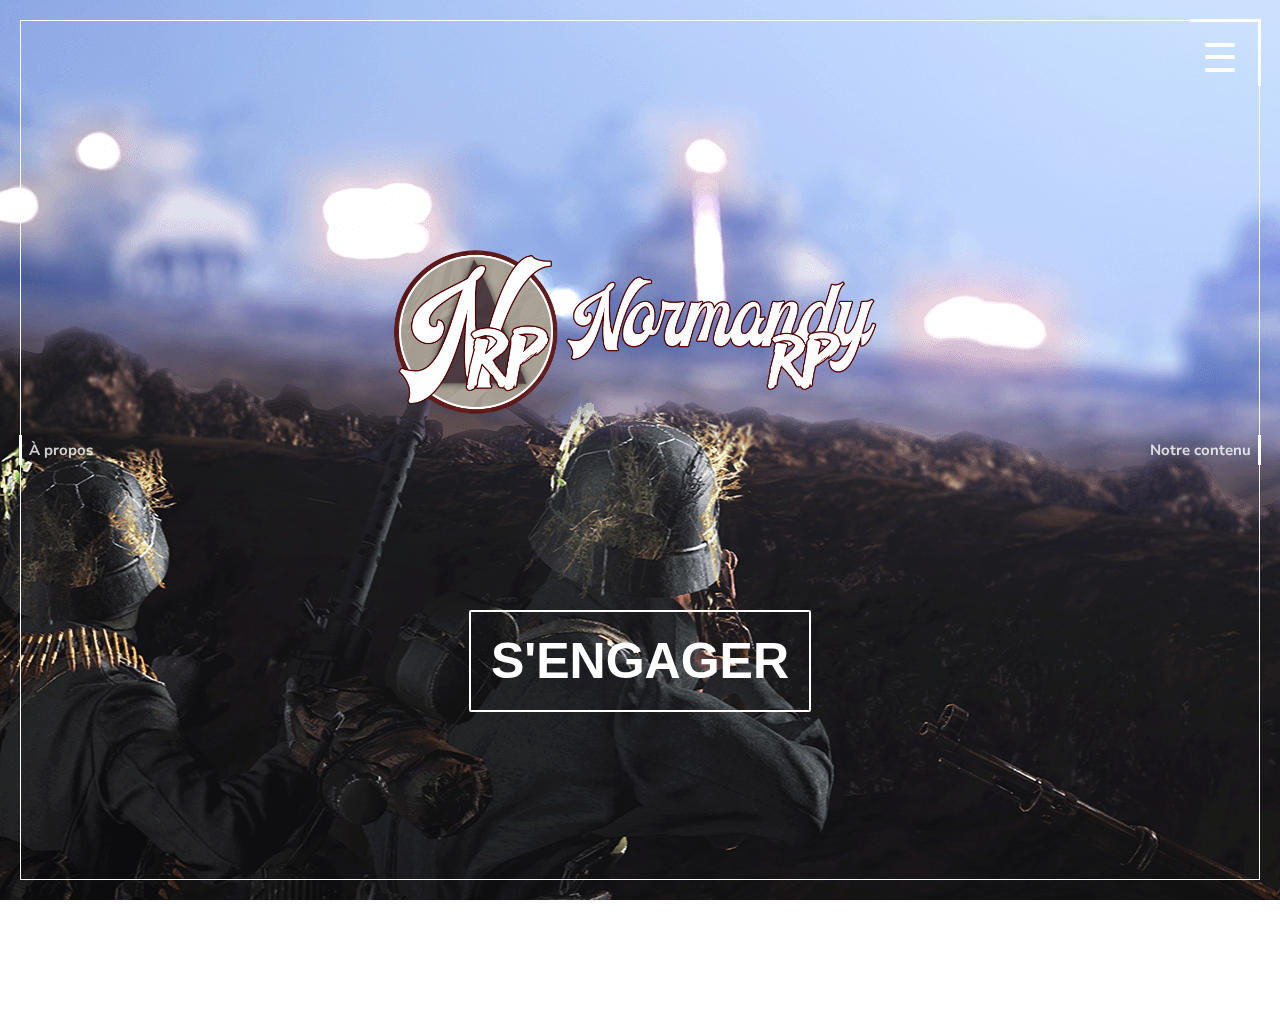
==== index.html @ 70e8b2e3 "Add files via upload" ====
<!DOCTYPE html>
<html lang="fr">

<head>

    <meta charset="UTF-8">
    <meta name="viewport" content="width=device-width, initial-scale=1.0">
    <meta name="viewport" content="width=device-width, user-scalable=no">
    <link rel="stylesheet" href="style.css">
    <link rel="shortcut icon" href="pictures/logo.png" type="image/x-icon">
    <meta http-equiv="X-UA-Compatible" content="ie=edge">
    <link href="https://fonts.googleapis.com/css?family=Nunito+Sans:400,600,700,800&amp;display=swap" rel="stylesheet">
    <title>Normandy RP</title>
</head>



<body id=body>
    <div class="section">

        <div id=bordure>
            <!-- Cadre dans lequel les pages apparaissent -->





            <!------------------------------ Menu ---------------------------->
            <div id=onglets>
                <div class=titremenu>
                    <a onclick="onClickMenu()" id=close class="close"></a>
                    <div class=closeframe></div>
                    <ul id="liens">

                        <li class=un><a  onclick="onglet2()">COMMUNAUTÉ</a></li>
                        <li class=deux><a>COLLECTION</a></li>
                        <li class=quatre><a>FORUM</a></li>


                    </ul>
                    <a class=logo1><img src="pictures/discord.svg" width=70px></a>
                    <a class=logo2><img src="pictures/steam.svg" width=70px></a>
                    <a class=logo3><img src="pictures/youtube.svg" width=70px></a>


                </div>





            </div>
            <div id=onglet>
                <a onclick="onglet1()" class="close"></a>
                <h1>À propos</h1>
                <p>Normandy RP est une communauté réunissant des joueurs dans le domaine du Rôle Play. Nous sommes
                    surtout gérants du serveur La Bataille de Normandie sur Garry's Mod. Vous pouvez ainsi retrouver sur
                    le serveur La Bataille de Normandie V5.</p>
            </div>




            <!------------------------------ Onglet Se Connecter ---------------------------->



            <div id=onglettrois><a onclick="onglet3()" class="close"></a>
                <h1>Contenu exclusif</h1>
                <p>Nous avons la chance d'avoir avec nous une équipe de développeurs compétents, connaissant de nombreux
                    langages de programmation tels que le LUA, HTML, CSS, JS ... Ainsi nous proposons à nos joueurs des
                    scripts inédits, rendant l'immersion plus intense. Mais ce n'est pas tout, dans cette équipe, deux
                    membres maîtrisent le logiciel Hammer Editor ce qui nous permet aujourd'hui de mettre à la
                    disposition de nos joueurs, deux nouvelles maps jamais vus auparavant. </p>
            </div>
        </div>





        <!------------------------------ Bouton Menu, A propos et se connecter ---------------------------->
        <div id="menu" onclick="onClickMenu()">
            ☰</div>            

                <div id=blur>

        <a onclick="onglet1()" onmouseover=line1() onmouseout=line1() id=infoUn>À propos</a>
        <div id=borderline></div>
        <a onclick="onglet3()" onmouseover=line2() onmouseout=line2() id=infoDeux>Notre contenu</a>
        <div id=borderlinedeux></div>

    </div>
        <!------------------------------ Logo et bouton au centre de l'ecran quand on arrive sur le site ---------------------------->
        <div id=titre class="titre">
            <img class=logo2 src="pictures/logo2.png" width=40% />



            <div class=start>

                <button href='#'>
                    <div>S'ENGAGER</div>
                </button>
            </div>
        </div>

        <!------------------------------ arriere plan anime ---------------------------->
        <div class="container" id=container>
            <ul id="scene">
                <li class="layer" data-depth=".01"><img src="pictures/bg2.png"></li>
                <li class="layer" data-depth=".04"><img src="pictures/bg.png"></li>
            </ul>
        </div>
    </div>




    <!------------------------------ arriere plan anime ---------------------------->
    <script src="global.js"></script>




    <!-- Script arriere plan (vient de github et est libre d'utilisation) -->
    <script src="parallax.js"></script>
    <script>
        var scene = document.getElementById('scene');
        var parallax = new Parallax(scene);
    </script>




    <!-- script pour le bouton -->
    <script language="javascript" type="text/javascript">
        function
        buttonCommand() {
            alert("Les développeurs Olivier, Louka,  et Paul n'ont pas fini de développer cette partie du site internet.")
        }
    </script>





</body>
---- style.css ----
html,
body {
    font-family: Nunito Sans;
    color: #dbdbdb;
    margin: 0;
    padding: 0;
    width: 100%;
    max-height: 300%;
    overflow: hidden;

    text-align: center;



}

::-webkit-scrollbar {
    display: none;
}

body {

    position: relative;
}


@font-face {
    font-family: "Courrier";
    src: url("font/cour.ttf");
}

.containerMenu {

    display: inline-flex;
    flex-direction: row;
    justify-content: space-around;
    width: 100%;
    height: 10%;
}

.logoReseauxSociaux {
    height: 100%;

    border-radius: 100000px;
    -webkit-transform: scale(1);
    transform: scale(1);
    -webkit-transition: .3s ease-in-out;
    transition: .3s ease-in-out;

}

.logoReseauxSociaux:hover {
    -webkit-transform: scale(1.15);
    transform: scale(1.15);
    cursor: pointer;

}



.containerMenu {
    -webkit-transition: .3s all;
    transition: .3s all;
}

.containerMenu:hover {
    -webkit-transform: scale(1.02);
    transform: scale(1.02);

}













#onglets {
    clip-path: circle(0% at 100% 0%);

    z-index: 11100;

    position: absolute;
    background: #fff;

    right: 0;
    width: 400px;
    height: 400px;
    display: flex;
    flex-direction: column;
    align-items: right;
    justify-content: right;
    transition: 0.5s all;
    color: #000;

}


#onglets.change {
    clip-path: circle(100% at 100% 0%);

    position: absolute;



}

.logomenu {
    height: 20%;
}

















/*_____Menu Normal_____*/


















/*_____Menu_____*/



#menu {
    font-size: 40px;
    top: 19px;
    right: 19px;
    position: absolute;
    transition: 0.8s all;
    z-index: 200;
    color: #fff;
    border-right: 3px solid #fff;
    border-top: 3px solid #fff;
    padding-left: 12px;
    padding-bottom: 0;
    padding-right: 20px;
    padding-top: 10px;

}




.bgmenu {
    width: 100%;
    bottom: 0;
    left: 0;
    position: absolute;


}


#container{
    transition: 1s all;
}

#container.change{
    filter:blur(2px);
}




#liens {
    
    margin-top: 20px;
    margin-right: 20px;

    text-align: right;
    text-decoration: none;
    list-style-type: none;
    position: absolute;
    right: 0;
    font-size:30px;
    font-weight: 700;
    z-index: 0;
}


#liens li {
    padding:5px;
    margin-bottom: 40px;
    transition: 0.5s all;
}


li.un{
    margin-right: 40px;
}


 li.un:hover {
     color:#580000;
    margin-right: 45px;
    cursor: pointer;
    

}
 li.deux:hover {
     color:#580000;
    margin-right: 5px;
    cursor: pointer;
    

}
 li.quatre:hover {
     color:#580000;
    margin-right: 5px;
    cursor: pointer;
    

}


.logo1{
    position: absolute;
    left: 20px;
    top: 14px;
    transition: 0.5s all;
}

a.logo2{
    position: absolute;
    left: 120px;
    bottom: 114px;
        transition: 0.5s all;

}

.logo3{
    position: absolute;
    right: 20px;
    bottom: 14px;
        transition: 0.5s all;

}


.logo1:hover,a.logo2:hover,.logo3:hover{
    transform: scale(0.8);
    cursor: pointer;
    
}















#infoUn {
    color: white;
    opacity: 0.8;
    position: absolute;
    z-index: 100;
    left: 29px;
    top: 50%;
    transform: translate(0, -50%);
    font-size: 15px;
    font-family: Nunito Sans;
    font-weight: bold;
    transition: 0.8s all;

}


#infoUn.change,#infoDeux.change {
    filter: blur(2px);
}




#infoUn:hover {
    opacity: 1;
    cursor: pointer;
    color: white;

}

#borderline {
    position: absolute;
    z-index: 100;
    left: 19px;
    top: 50%;
    transform: translate(0, -50%);
    height: 30px;
    width: 3px;
    background-color: white;
    transition: 0.8s all;

}

#borderline.change {


    height: 100px;

}





#infoDeux {
    opacity: 0.8;
    position: absolute;
    z-index: 100;
    right: 29px;
    top: 50%;
    color: white;
    transform: translate(0, -50%);
    font-size: 15px;
    font-family: Nunito Sans;
    font-weight: bold;
    transition: 0.8s all;

}

#infoDeux:hover {
    opacity: 1;
    cursor: pointer;


}

#borderlinedeux {
    position: absolute;
    z-index: 100;
    right: 19px;
    top: 50%;
    transform: translate(0, -50%);
    height: 30px;
    width: 3px;
    background-color: white;
    transition: 0.8s all;

}

#borderlinedeux.change {


    height: 100px;

}










#titre.change{
    filter:blur(2px);
}



.closeframe{
    top: 0;
    right: 0;
    position: absolute;
    width: 75%;
    height: 75%;
    z-index: 0;
    background: rgba(0,0,0,0.04);
    border-bottom-left-radius: 1000px;
}








.logomenu {
    position: relative;
    margin-top: 1%;
}

#bordure {
    position: absolute;
    background: transparent;
    overflow: hidden;
    top: 20px;
    left: 20px;
    bottom: 20px;
    right: 20px;
    border: 1px solid white;
    z-index: 1;
    transition: 0.8s all;
}



#bordure.change {
    
    z-index: 1000;
}





#menu:hover {

    cursor: pointer;
    padding-bottom: 50px;
    padding-left: 58px;
}







.close {
    position: absolute;
    right: 27px;
    top: 22px;
    width: 32px;
    height: 32px;
    opacity: 0.8;
    transition: 0.5s all;
    z-index: 11111;

}

.close:hover {
    opacity: 0.8;
    cursor: pointer;
}

.close:before,
.close:after {
    position: absolute;
    left: 15px;
    content: ' ';
    height: 33px;
    width: 3px;
    background-color: black;
    border: 2px solid black;
    border-radius: 20px;

}

.close:before {
    transform: rotate(45deg);
}

.close:after {
    transform: rotate(-45deg);
}


.close2 {
    position: absolute;
    right: 32px;
    top: 32px;
    width: 32px;
    height: 32px;
    opacity: 0.5;
    transition: 0.5s all;
    z-index: 1000;

}

.close2:hover {
    opacity: 0.8;
    cursor: pointer;
}

.close2:before,
.close2:after {
    position: absolute;
    left: 15px;
    content: ' ';
    height: 33px;
    width: 3px;
    background-color: black;
    border: 2px solid black;
    border-radius: 20px;

}

.close2:before {
    transform: rotate(45deg);
}

.close2:after {
    transform: rotate(-45deg);
}




/*__________________Section___________________*/








.section {
    position: relative;
    width: 100%;
    height: 100vh;
    display: flex;
    align-items: center;
    justify-content: center;
    background: #424242;

}

.titre {

    width: 100%;
    position: absolute;
    color: #cdcdcd;

    z-index: 3;
    transition: 1s all;
}

.titre .logo2 {

    margin-bottom: 10%;
    top: 0;

}

.titremenu {
    height: 100%;
    width: 100%;
}





.start2 {
    width: 100%;
    position: relative;
    margin-left: 50%;

}

.start2 button {
    transform: translate(-50%);
    border: 2px solid white;
    border-radius: 2px;
    color: white;
    font-size: 50px;
    font-weight: bold;
    padding: 20px;
    transition: 0.9s all;
    background-color: transparent;
    box-shadow: inset 0px 0px 0px 0px white;

}



.start2 button:hover {


    color: #fff;
    cursor: pointer;
    box-shadow: inset 0px 0px 0px 100px white;

}







.txt_sect2_2 {
    text-align: left;
    font-size: 20px;

    margin-top: 2%;
    margin-bottom: 2%;
    background-color: rgba(0, 0, 0, 0.2);
    padding: 1%;

    overflow: none;
    z-index: 3;
    position: relative;
}





/*_____Bouton_____*/










#onglet {
    background-color: #fff;
    background-size: 100%;
    width: 100%;
    height: 100%;
    opacity: 0;
    z-index: 1000;
    position: absolute;
    left: -100%;
    bottom: 0;
    transition: 0.8s all;

}

#onglet.change {
    transform: translate(100%, 0%);
    opacity: 1;

}

h1 {
    font-size: 50px;

}

p {
    margin: 100px 5% 0 5%;
    font-size: 30px;
    text-align: justify;
}





#onglettrois {
    background-color: #fff;
    width: 100%;
    height: 100%;
    bottom: 0;
    z-index: 1000;
    position: absolute;
    right: -100%;
    transition: 0.8s all;
    opacity: 0;
    overflow: scroll;

}

#onglettrois.change {
    transform: translate(-100%, 0%);
    opacity: 1;
}


















.start button {
    border: 2px solid #fff;
    border-radius: 2px;
    color: #fff;
    font-size: 50px;
    font-weight: bold;
    padding: 20px;
    transition: 0.9s all;
    background-color: transparent;
    box-shadow: inset 0px 0px 0px 0px #fff;

}



.start button:hover {

    background-color: #fff;
    color: white;
    cursor: pointer;
    box-shadow: inset 0px 0px 0px 100px #fff;

}



@media all and (max-width: 840px) {
    .start button {
        margin-top: 100px;
        border: 2px solid #fff;
        border-radius: 2px;
        color: #fff;
        font-size: 30px;
        font-weight: bold;
        padding: 20px;
        transition: 0.7s all;
        background-color: transparent;
        box-shadow: inset 0px 0px 0px 0px #fff;
        margin-right: 25px;
        margin-left: 25px;
    }


    .titre .logo2 {

        width: 75%;
    }
}








/*_____Fond vidéo_____*/







/*__________________Section2___________________*/





/*------------------------------------------------------*/
























/*------------------------------------Flip the phone----------------------------*/


@media all and (min-height: 301px) {
    .FlipPhone {
        display: none;
    }
}



@media all and (max-height: 300px) {
    body {
        overflow-y: hidden;
    }

    .FlipPhone {

        width: 100%;
        height: 100%;
        overflow: visible;
        z-index: 1000;
        margin: 0 auto;
        position: absolute;
        top: 0;
        left: 0;
        bottom: 0;
        right: 0;
    }

    .FlipPhone h1 {
        color: #dedede;
        text-align: center;
        margin: auto;
        position: absolute;
        top: 30%;
        left: 0;
        bottom: 0;
        right: 0;


    }

    .Phone {
        padding: 0 5% 0 5%;
        animation-name: rotate;
        animation-duration: 2s;
        animation-iteration-count: infinite;
        animation-timing-function: ease-in-out;
        margin: auto;
        position: absolute;
        top: 50%;
        left: 0;
        bottom: 0;
        right: 0;



    }

}

@media all and (min-height: 420px) {
    .FlipPhone {
        display: none;
    }
}

@keyframes ring {
    from {
        box-shadow: 0px 0px 10px 2px rgba(0, 0, 255, 1), inset 0px 0px 2px 4px rgba(0, 0, 255, 1);


    }

    25% {
        box-shadow: 0px 0px 10px 2px rgba(255, 0, 0, 1), inset 0px 0px 2px 4px rgba(255, 0, 0, 1);
    }

    75% {
        box-shadow: 0px 0px 10px 5px rgba(0, 255, 0, 1), inset 0px 0px 2px 4px rgba(0, 255, 0, 1);
    }

    to {
        box-shadow: 0px 0px 10px 2px rgba(0, 0, 255, 1), inset 0px 0px 2px 4px rgba(0, 0, 255, 1);
    }
}
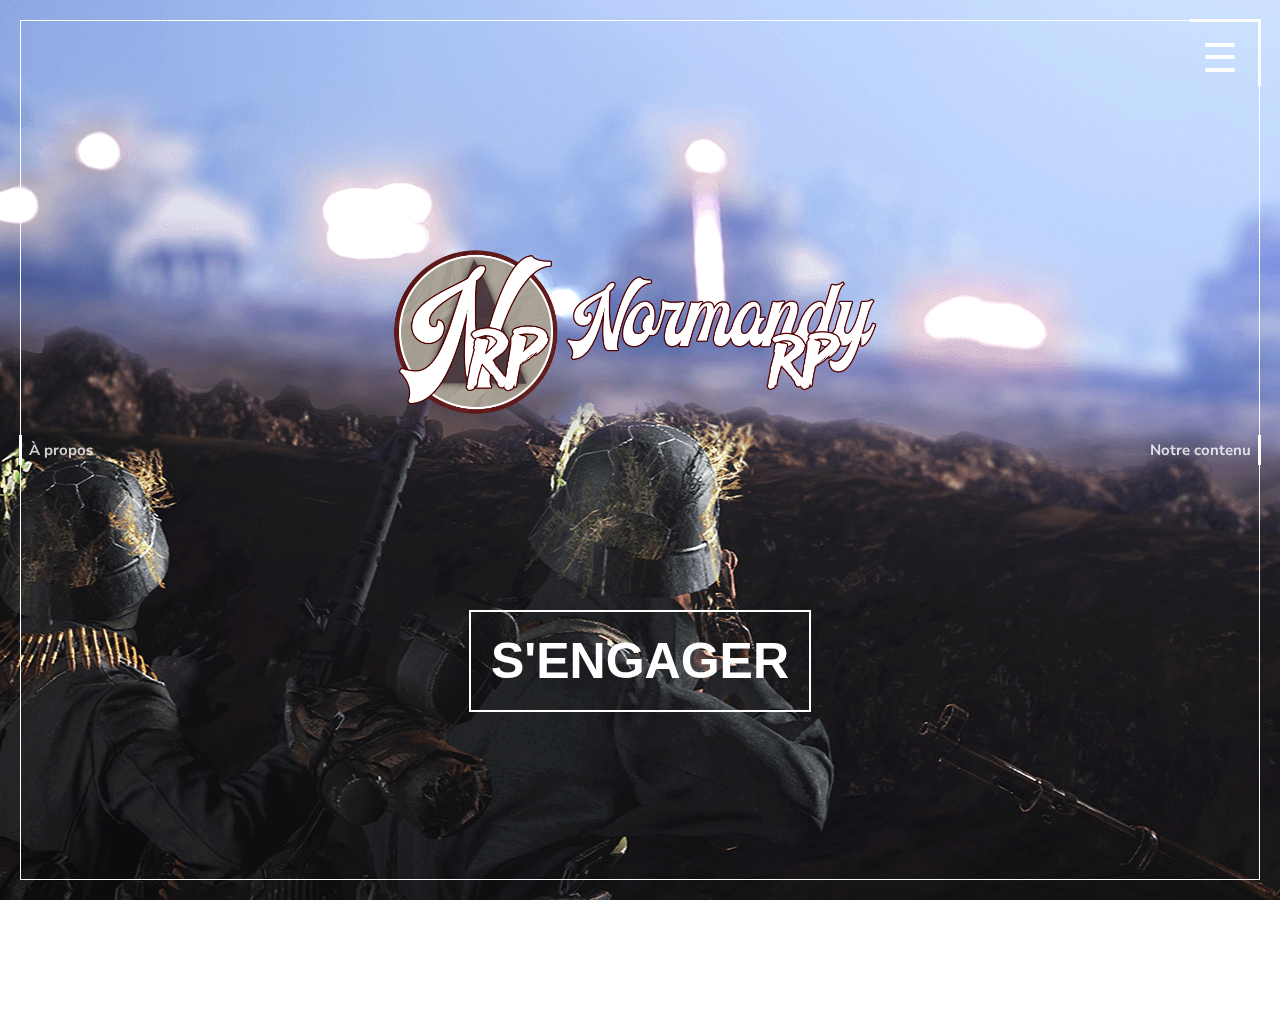
==== commit f5ec412c: "Add files via upload" ====
--- a/index.html
+++ b/index.html
@@ -51,10 +51,10 @@
 
             </div>
             <div id=onglet>
-                <a onclick="onglet1()" class="close"></a>
-                <h1>À propos</h1>
+                <a onclick="onglet1()" class="close3"></a>
+                
                 <p>Normandy RP est une communauté réunissant des joueurs dans le domaine du Rôle Play. Nous sommes
-                    surtout gérants du serveur La Bataille de Normandie sur Garry's Mod. Vous pouvez ainsi retrouver sur
+                    surtout gérants du serveur La Bataille de Normandie sur Garry's Mod. Vous pouvez ainsi nous retrouver sur
                     le serveur La Bataille de Normandie V5.</p>
             </div>
 
@@ -65,13 +65,12 @@
 
 
 
-            <div id=onglettrois><a onclick="onglet3()" class="close"></a>
-                <h1>Contenu exclusif</h1>
+            <div id=onglet3><a onclick="onglet3()" class="close2"></a>
                 <p>Nous avons la chance d'avoir avec nous une équipe de développeurs compétents, connaissant de nombreux
                     langages de programmation tels que le LUA, HTML, CSS, JS ... Ainsi nous proposons à nos joueurs des
                     scripts inédits, rendant l'immersion plus intense. Mais ce n'est pas tout, dans cette équipe, deux
                     membres maîtrisent le logiciel Hammer Editor ce qui nous permet aujourd'hui de mettre à la
-                    disposition de nos joueurs, deux nouvelles maps jamais vus auparavant. </p>
+                    disposition de nos joueurs, deux nouvelles maps jamais vus auparavant.
             </div>
         </div>
 
--- a/style.css
+++ b/style.css
@@ -189,7 +189,7 @@
 }
 
 #container.change{
-    filter:blur(2px);
+    filter:blur(5px);
 }
 
 
@@ -307,7 +307,7 @@
 
 
 #infoUn.change,#infoDeux.change {
-    filter: blur(2px);
+    filter: blur(5px);
 }
 
 
@@ -396,7 +396,7 @@
 
 
 #titre.change{
-    filter:blur(2px);
+    filter:blur(5px);
 }
 
 
@@ -455,7 +455,9 @@
     padding-left: 58px;
 }
 
-
+#menu.change {
+    filter:blur(5px);
+}
 
 
 
@@ -502,14 +504,15 @@
 
 .close2 {
     position: absolute;
-    right: 32px;
-    top: 32px;
-    width: 32px;
-    height: 32px;
-    opacity: 0.5;
+    left: 0;
+    top: 0;
+    width: 37px;
+    height: 37px;
+    opacity: 1;
     transition: 0.5s all;
-    z-index: 1000;
-
+    z-index: 11111;
+    background: white;
+    border-radius: 1000px;
 }
 
 .close2:hover {
@@ -521,8 +524,9 @@
 .close2:after {
     position: absolute;
     left: 15px;
+    top:4px;
     content: ' ';
-    height: 33px;
+    height: 25px;
     width: 3px;
     background-color: black;
     border: 2px solid black;
@@ -537,6 +541,76 @@
 .close2:after {
     transform: rotate(-45deg);
 }
+
+
+
+
+.close3 {
+    position: absolute;
+    right: 0;
+    top: 0;
+    width: 37px;
+    height: 37px;
+    opacity: 1;
+    transition: 0.5s all;
+    z-index: 11111;
+    background: white;
+    border-radius: 1000px;
+}
+
+.close3:hover {
+    opacity: 0.8;
+    cursor: pointer;
+}
+
+.close3:before,
+.close3:after {
+    position: absolute;
+    left: 15px;
+    top:4px;
+    content: ' ';
+    height: 25px;
+    width: 3px;
+    background-color: black;
+    border: 2px solid black;
+    border-radius: 20px;
+
+}
+
+.close3:before {
+    transform: rotate(45deg);
+}
+
+.close3:after {
+    transform: rotate(-45deg);
+}
+
+
+
+
+
+
+
+
+
+
+
+
+
+
+
+
+
+
+
+
+
+
+
+
+
+
+
 
 
 
@@ -655,22 +729,27 @@
 
 
 #onglet {
+    clip-path: circle(0% at 0% 50%);
+
     background-color: #fff;
     background-size: 100%;
-    width: 100%;
-    height: 100%;
-    opacity: 0;
+    width: 300px;
+    height: 400px;
     z-index: 1000;
     position: absolute;
-    left: -100%;
-    bottom: 0;
+    bottom: 50%;
     transition: 0.8s all;
+    border-bottom-right-radius: 10000px;
+    border-top-right-radius: 10000px;
+    color: black;
+    transform: translate(0,50%)
 
 }
 
 #onglet.change {
-    transform: translate(100%, 0%);
     opacity: 1;
+        clip-path: circle(100% at 0% 50%);
+
 
 }
 
@@ -679,33 +758,60 @@
 
 }
 
-p {
-    margin: 100px 5% 0 5%;
-    font-size: 30px;
+#onglet p {
+    position: absolute;
+    left: 39%;
+    top:26%;
+    transform: translate(-50%,-25%);
+    font-size: 20px;
     text-align: justify;
-}
-
-
-
-
-
-#onglettrois {
+    width:230px;
+}
+
+
+
+
+
+#onglet3 {
+    clip-path: circle(0% at 100% 50%);
+
     background-color: #fff;
-    width: 100%;
-    height: 100%;
-    bottom: 0;
+    background-size: 100%;
+    width: 400px;
+    height: 500px;
     z-index: 1000;
     position: absolute;
-    right: -100%;
+    bottom: 50%;
     transition: 0.8s all;
-    opacity: 0;
-    overflow: scroll;
-
-}
-
-#onglettrois.change {
-    transform: translate(-100%, 0%);
+    border-bottom-left-radius: 10000px;
+    border-top-left-radius: 10000px;
+    color: black;
+    transform: translate(0,50%);
+        right:0;
+
+}
+
+#onglet3.change {
     opacity: 1;
+        clip-path: circle(110% at 100% 50%);
+
+
+}
+
+h1 {
+    font-size: 50px;
+
+}
+
+#onglet3 p {
+    right: -37%;
+    top: 39%;
+    position: absolute;
+    transform: translate(-50%,-50%);
+    font-size: 18px;
+    text-align: justify;
+    width:300px;
+    height: 280px;
 }
 
 
@@ -727,7 +833,6 @@
 
 .start button {
     border: 2px solid #fff;
-    border-radius: 2px;
     color: #fff;
     font-size: 50px;
     font-weight: bold;
@@ -743,7 +848,7 @@
 .start button:hover {
 
     background-color: #fff;
-    color: white;
+    color: #580000;
     cursor: pointer;
     box-shadow: inset 0px 0px 0px 100px #fff;
 
@@ -753,7 +858,7 @@
 
 @media all and (max-width: 840px) {
     .start button {
-        margin-top: 100px;
+        margin-top: 300px;
         border: 2px solid #fff;
         border-radius: 2px;
         color: #fff;
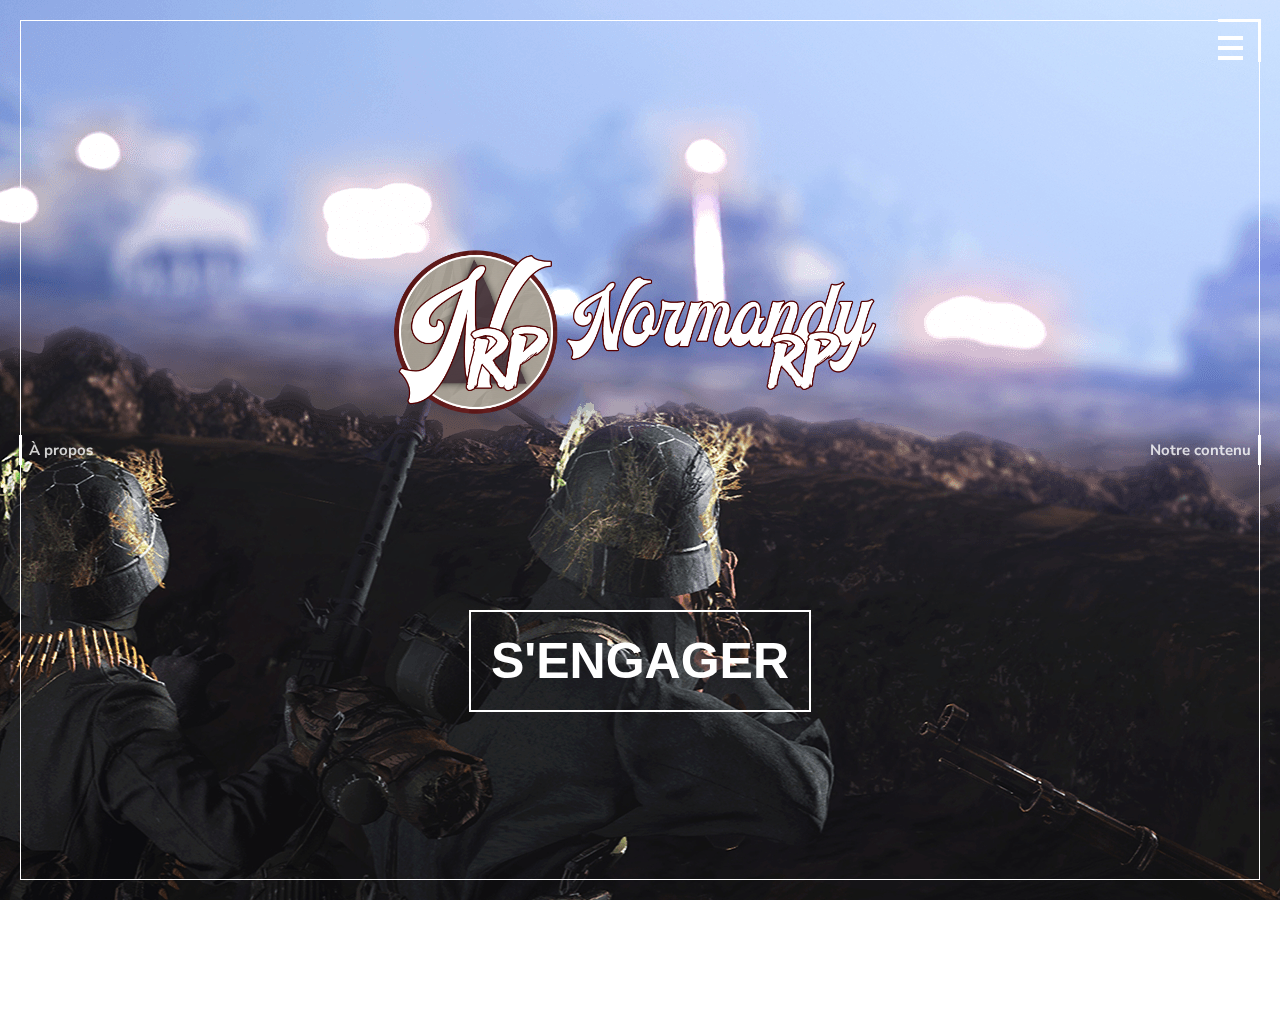
==== commit 8e4cd404: "Add files via upload" ====
--- a/index.html
+++ b/index.html
@@ -28,19 +28,18 @@
             <!------------------------------ Menu ---------------------------->
             <div id=onglets>
                 <div class=titremenu>
-                    <a onclick="onClickMenu()" id=close class="close"></a>
-                    <div class=closeframe></div>
+                    <div class=blurbackground></div>
                     <ul id="liens">
 
-                        <li class=un><a  onclick="onglet2()">COMMUNAUTÉ</a></li>
-                        <li class=deux><a>COLLECTION</a></li>
-                        <li class=quatre><a>FORUM</a></li>
+                        <li id=un><a onclick="onglet2()">COMMUNAUTÉ</a></li>
+                        <li id=deux><a>COLLECTION</a></li>
+                        <li id=quatre><a>FORUM</a></li>
 
 
                     </ul>
-                    <a class=logo1><img src="pictures/discord.svg" width=70px></a>
+                    <!--<a class=logo1><img src="pictures/discord.svg" width=70px></a>
                     <a class=logo2><img src="pictures/steam.svg" width=70px></a>
-                    <a class=logo3><img src="pictures/youtube.svg" width=70px></a>
+                    <a class=logo3><img src="pictures/youtube.svg" width=70px></a>-->
 
 
                 </div>
@@ -50,9 +49,13 @@
 
 
             </div>
+
+
+
+
             <div id=onglet>
-                <a onclick="onglet1()" class="close3"></a>
-                
+
+
                 <p>Normandy RP est une communauté réunissant des joueurs dans le domaine du Rôle Play. Nous sommes
                     surtout gérants du serveur La Bataille de Normandie sur Garry's Mod. Vous pouvez ainsi nous retrouver sur
                     le serveur La Bataille de Normandie V5.</p>
@@ -65,7 +68,7 @@
 
 
 
-            <div id=onglet3><a onclick="onglet3()" class="close2"></a>
+            <div id=onglet3>
                 <p>Nous avons la chance d'avoir avec nous une équipe de développeurs compétents, connaissant de nombreux
                     langages de programmation tels que le LUA, HTML, CSS, JS ... Ainsi nous proposons à nos joueurs des
                     scripts inédits, rendant l'immersion plus intense. Mais ce n'est pas tout, dans cette équipe, deux
@@ -79,17 +82,20 @@
 
 
         <!------------------------------ Bouton Menu, A propos et se connecter ---------------------------->
-        <div id="menu" onclick="onClickMenu()">
-            ☰</div>            
+        <div id="menu">
+            <div onmouseover=burgermenuhover() onmouseout=burgermenuhover() id=burger-menu onclick=onClickMenu()>
+                <div class=menu></div>
+            </div>
+        </div>
 
-                <div id=blur>
+        <div id=blur>
 
-        <a onclick="onglet1()" onmouseover=line1() onmouseout=line1() id=infoUn>À propos</a>
-        <div id=borderline></div>
-        <a onclick="onglet3()" onmouseover=line2() onmouseout=line2() id=infoDeux>Notre contenu</a>
-        <div id=borderlinedeux></div>
+            <a onmouseover=line1() onmouseout=line1() id=infoUn>À propos</a>
+            <div id=borderline></div>
+            <a onmouseover=line2() onmouseout=line2() id=infoDeux>Notre contenu</a>
+            <div id=borderlinedeux></div>
 
-    </div>
+        </div>
         <!------------------------------ Logo et bouton au centre de l'ecran quand on arrive sur le site ---------------------------->
         <div id=titre class="titre">
             <img class=logo2 src="pictures/logo2.png" width=40% />
--- a/style.css
+++ b/style.css
@@ -82,28 +82,42 @@
 
 
 #onglets {
-    clip-path: circle(0% at 100% 0%);
-
-    z-index: 11100;
-
-    position: absolute;
-    background: #fff;
-
+    
+
+    z-index: 11111;
+
+    position: absolute;
+    background: transparent;
+    top:0;
     right: 0;
-    width: 400px;
-    height: 400px;
+    width: 280px;
+    height: 340px;
     display: flex;
     flex-direction: column;
     align-items: right;
     justify-content: right;
     transition: 0.5s all;
     color: #000;
-
+    opacity: 0;
+    
+
+
+}
+.blurbackground{
+    position: absolute;
+    background: #fff;
+    width:110%;
+    height:110%;
+    margin-top: -10%;
+    margin-right: -10%;
+    filter: blur(1px);
+    border-bottom-left-radius:5px
 }
 
 
 #onglets.change {
-    clip-path: circle(100% at 100% 0%);
+    
+    opacity: 1;
 
     position: absolute;
 
@@ -164,13 +178,95 @@
     color: #fff;
     border-right: 3px solid #fff;
     border-top: 3px solid #fff;
-    padding-left: 12px;
-    padding-bottom: 0;
-    padding-right: 20px;
-    padding-top: 10px;
-
-}
-
+    height: 40px;
+    width: 40px;
+    z-index: 111111111111111111111111;
+
+}
+
+
+
+#menu.change {
+    cursor: pointer;
+    padding-bottom: 50px;
+    padding-left: 50px;
+}
+
+
+
+.menu {
+    position: absolute;
+    top: 20px;
+    height: 4px;
+    width: 25px;
+    background-color: white;
+    transition: 1s all;
+    right: 15px;
+
+}
+
+
+
+
+.menu::before {
+    position: absolute;
+    top: 10px;
+    content: ' ';
+    height: 4px;
+    width: 25px;
+    background-color: white;
+    transition: 1s all;
+        right: 0px;
+
+
+
+}
+
+.menu::after {
+
+    position: absolute;
+    bottom: 10px;
+    content: ' ';
+    height: 4px;
+    width: 25px;
+    background-color: white;
+    transition: 1s all;
+        right: 0px;
+
+
+    
+}
+
+
+#burger-menu.change .menu::before{
+    transform: rotate(90deg);
+    top:0;
+    background: #580000;
+}
+#burger-menu.change .menu::after{
+    transform: rotate(360deg);
+    bottom:0;
+background: #580000;
+
+}
+
+
+#burger-menu.change .menu{
+        transform: rotate(-45deg);
+background: #580000;
+}
+
+
+
+#burger-menu{
+    top:19px;
+    width: 33px;
+    height: 30px;
+    right: 0;
+    position: absolute;
+    transform: translate(0, -50%);
+
+}
 
 
 
@@ -184,96 +280,99 @@
 }
 
 
-#container{
+#container {
     transition: 1s all;
 }
 
-#container.change{
-    filter:blur(5px);
+#container.change {
+    filter: blur(5px);
 }
 
 
 
 
 #liens {
+    color: #580000;
+    margin-top: 50px;
+    margin-right: 20px;
     
-    margin-top: 20px;
-    margin-right: 20px;
-
-    text-align: right;
+    text-align: center;
     text-decoration: none;
     list-style-type: none;
     position: absolute;
     right: 0;
-    font-size:30px;
+    font-size: 30px;
     font-weight: 700;
     z-index: 0;
 }
 
 
 #liens li {
-    padding:5px;
-    margin-bottom: 40px;
-    transition: 0.5s all;
-}
-
-
-li.un{
-    margin-right: 40px;
-}
-
-
- li.un:hover {
-     color:#580000;
-    margin-right: 45px;
+    padding: 10px;
+    margin-bottom: -65px;
+    border: 3px solid #580000;
+    color: #580000;
+    font-weight: bold;
+    transition: 0.9s all;
+    background-color: #fff;
+    box-shadow: inset 0px 0px 0px 0px #580000;
+}
+
+
+
+#liens.change li{
+        margin-bottom: 40px;
+
+}
+
+
+
+#liens li:hover {
+
+    color: #fff;
     cursor: pointer;
-    
-
-}
- li.deux:hover {
-     color:#580000;
-    margin-right: 5px;
-    cursor: pointer;
-    
-
-}
- li.quatre:hover {
-     color:#580000;
-    margin-right: 5px;
-    cursor: pointer;
-    
-
-}
-
-
-.logo1{
+    box-shadow: inset 0px 0px 0px 100px #580000;
+
+}
+
+
+
+
+
+
+
+
+
+.logo1 {
     position: absolute;
     left: 20px;
     top: 14px;
     transition: 0.5s all;
 }
 
-a.logo2{
+a.logo2 {
     position: absolute;
     left: 120px;
     bottom: 114px;
-        transition: 0.5s all;
-
-}
-
-.logo3{
+    transition: 0.5s all;
+
+}
+
+.logo3 {
     position: absolute;
     right: 20px;
     bottom: 14px;
-        transition: 0.5s all;
-
-}
-
-
-.logo1:hover,a.logo2:hover,.logo3:hover{
+    transition: 0.5s all;
+
+}
+
+
+.logo1:hover,
+a.logo2:hover,
+.logo3:hover {
     transform: scale(0.8);
     cursor: pointer;
-    
+
 }
 
 
@@ -306,7 +405,8 @@
 }
 
 
-#infoUn.change,#infoDeux.change {
+#infoUn.change,
+#infoDeux.change {
     filter: blur(5px);
 }
 
@@ -395,22 +495,9 @@
 
 
 
-#titre.change{
-    filter:blur(5px);
-}
-
-
-
-.closeframe{
-    top: 0;
-    right: 0;
-    position: absolute;
-    width: 75%;
-    height: 75%;
-    z-index: 0;
-    background: rgba(0,0,0,0.04);
-    border-bottom-left-radius: 1000px;
-}
+
+
+
 
 
 
@@ -435,29 +522,24 @@
     border: 1px solid white;
     z-index: 1;
     transition: 0.8s all;
+    
 }
 
 
 
 #bordure.change {
-    
+
     z-index: 1000;
 }
-
-
-
-
-
-#menu:hover {
-
-    cursor: pointer;
-    padding-bottom: 50px;
-    padding-left: 58px;
-}
-
-#menu.change {
-    filter:blur(5px);
-}
+#bordure.changedeux {
+    z-index: 1100;
+}
+
+
+
+
+
+
 
 
 
@@ -485,10 +567,10 @@
     position: absolute;
     left: 15px;
     content: ' ';
-    height: 33px;
-    width: 3px;
+    height: 35px;
+    width: 4px;
     background-color: black;
-    border: 2px solid black;
+
     border-radius: 20px;
 
 }
@@ -524,7 +606,7 @@
 .close2:after {
     position: absolute;
     left: 15px;
-    top:4px;
+    top: 4px;
     content: ' ';
     height: 25px;
     width: 3px;
@@ -567,7 +649,7 @@
 .close3:after {
     position: absolute;
     left: 15px;
-    top:4px;
+    top: 4px;
     content: ' ';
     height: 25px;
     width: 3px;
@@ -641,7 +723,7 @@
     position: absolute;
     color: #cdcdcd;
 
-    z-index: 3;
+    z-index: 1;
     transition: 1s all;
 }
 
@@ -728,30 +810,55 @@
 
 
 
+
+
+#blur{
+    z-index:1000;
+}
+
 #onglet {
-    clip-path: circle(0% at 0% 50%);
-
-    background-color: #fff;
-    background-size: 100%;
-    width: 300px;
-    height: 400px;
-    z-index: 1000;
-    position: absolute;
-    bottom: 50%;
-    transition: 0.8s all;
-    border-bottom-right-radius: 10000px;
-    border-top-right-radius: 10000px;
+    margin-top: calc(50vh - 20px);
+    margin-left: 100px;
+    position: relative;
+    background: #ffffff;
+    font-family: Arial;
+    font-size: 20px;
+    text-align: center;
+    width: 50%;
+    border-radius: 10px;
+    padding: 0px;
     color: black;
-    transform: translate(0,50%)
-
-}
+    opacity: 0;
+    transition: 1s all;
+    transform: translate(0,-50%);
+    visibility: hidden;
+    z-index: 10000;
+}
+#onglet:after {
+    content: '';
+    position: absolute;
+    display: block;
+    width: 0;
+    z-index: 1;
+    border-style: solid;
+    border-color: transparent #ffffff;
+    border-width: 13px 20px 13px 0;
+    top: 50%;
+    left: -20px;
+    margin-top: -13px;
+}
+
+
+
 
 #onglet.change {
+    visibility: visible;
     opacity: 1;
-        clip-path: circle(100% at 0% 50%);
-
-
-}
+}
+
+
+
+
 
 h1 {
     font-size: 50px;
@@ -759,70 +866,105 @@
 }
 
 #onglet p {
-    position: absolute;
-    left: 39%;
-    top:26%;
-    transform: translate(-50%,-25%);
+    left: 0;
+    top: 0%;
+    margin: 0;
     font-size: 20px;
     text-align: justify;
-    width:230px;
-}
-
-
-
-
-
-#onglet3 {
-    clip-path: circle(0% at 100% 50%);
-
-    background-color: #fff;
-    background-size: 100%;
-    width: 400px;
-    height: 500px;
-    z-index: 1000;
-    position: absolute;
-    bottom: 50%;
-    transition: 0.8s all;
-    border-bottom-left-radius: 10000px;
-    border-top-left-radius: 10000px;
-    color: black;
-    transform: translate(0,50%);
-        right:0;
-
-}
+    padding: 10px;
+}
+
+
+
+
+
+
 
 #onglet3.change {
     opacity: 1;
-        clip-path: circle(110% at 100% 50%);
-
-
-}
+    visibility: visible;
+
+
+}
+
+
+
+
+#onglet3 {
+    position: absolute;
+    background: #ffffff;
+    color: #000;
+    font-family: Arial;
+    font-size: 20px;
+    text-align: center;
+    width: 50%;
+    border-radius: 10px;
+    padding: 0px;
+    top:50%;
+    transform: translate(0,-50%);
+    right: 140px;
+    transition: 1s all;
+    visibility: hidden;
+    opacity: 0;
+
+}
+#onglet3:after {
+    content: '';
+    position: absolute;
+    display: block;
+    width: 0;
+    z-index: 1;
+    border-style: solid;
+    border-color: transparent #ffffff;
+    border-width: 13px 0 13px 20px;
+    top: 50%;
+    right: -20px;
+    margin-top: -13px;
+}
+
+#onglet3 p {
+    left: 0;
+    top: 0%;
+    margin: 0;
+    font-size: 20px;
+    text-align: justify;
+    padding: 10px;
+}
+
+
+
+
+
+
+
+
+
+
+
+
+
+
 
 h1 {
     font-size: 50px;
 
 }
 
-#onglet3 p {
-    right: -37%;
-    top: 39%;
-    position: absolute;
-    transform: translate(-50%,-50%);
-    font-size: 18px;
-    text-align: justify;
-    width:300px;
-    height: 280px;
-}
-
-
-
-
-
-
-
-
-
-
+
+
+
+
+
+@media all and (max-width: 840px) {}
+
+
+
+#community {
+    width: 100px;
+    height: 100px;
+    background: white;
+    clip-path: url(#myClip);
+}
 
 
 
@@ -847,7 +989,6 @@
 
 .start button:hover {
 
-    background-color: #fff;
     color: #580000;
     cursor: pointer;
     box-shadow: inset 0px 0px 0px 100px #fff;
@@ -858,7 +999,7 @@
 
 @media all and (max-width: 840px) {
     .start button {
-        margin-top: 300px;
+        margin-top: 100px;
         border: 2px solid #fff;
         border-radius: 2px;
         color: #fff;
@@ -883,107 +1024,12 @@
 
 
 
-
-
-
-/*_____Fond vidéo_____*/
-
-
-
-
-
-
-
-/*__________________Section2___________________*/
-
-
-
-
-
-/*------------------------------------------------------*/
-
-
-
-
-
-
-
-
-
-
-
-
-
-
-
-
-
-
-
-
-
-
-
-
-/*------------------------------------Flip the phone----------------------------*/
-
-
-@media all and (min-height: 301px) {
-    .FlipPhone {
-        display: none;
-    }
-}
-
-
-
 @media all and (max-height: 300px) {
     body {
         overflow-y: hidden;
     }
 
-    .FlipPhone {
-
-        width: 100%;
-        height: 100%;
-        overflow: visible;
-        z-index: 1000;
-        margin: 0 auto;
-        position: absolute;
-        top: 0;
-        left: 0;
-        bottom: 0;
-        right: 0;
-    }
-
-    .FlipPhone h1 {
-        color: #dedede;
-        text-align: center;
-        margin: auto;
-        position: absolute;
-        top: 30%;
-        left: 0;
-        bottom: 0;
-        right: 0;
-
-
-    }
-
-    .Phone {
-        padding: 0 5% 0 5%;
-        animation-name: rotate;
-        animation-duration: 2s;
-        animation-iteration-count: infinite;
-        animation-timing-function: ease-in-out;
-        margin: auto;
-        position: absolute;
-        top: 50%;
-        left: 0;
-        bottom: 0;
-        right: 0;
-
-
-
-    }
+
 
 }
 
@@ -1011,9 +1057,4 @@
     to {
         box-shadow: 0px 0px 10px 2px rgba(0, 0, 255, 1), inset 0px 0px 2px 4px rgba(0, 0, 255, 1);
     }
-}
-
-
-
-
-
+}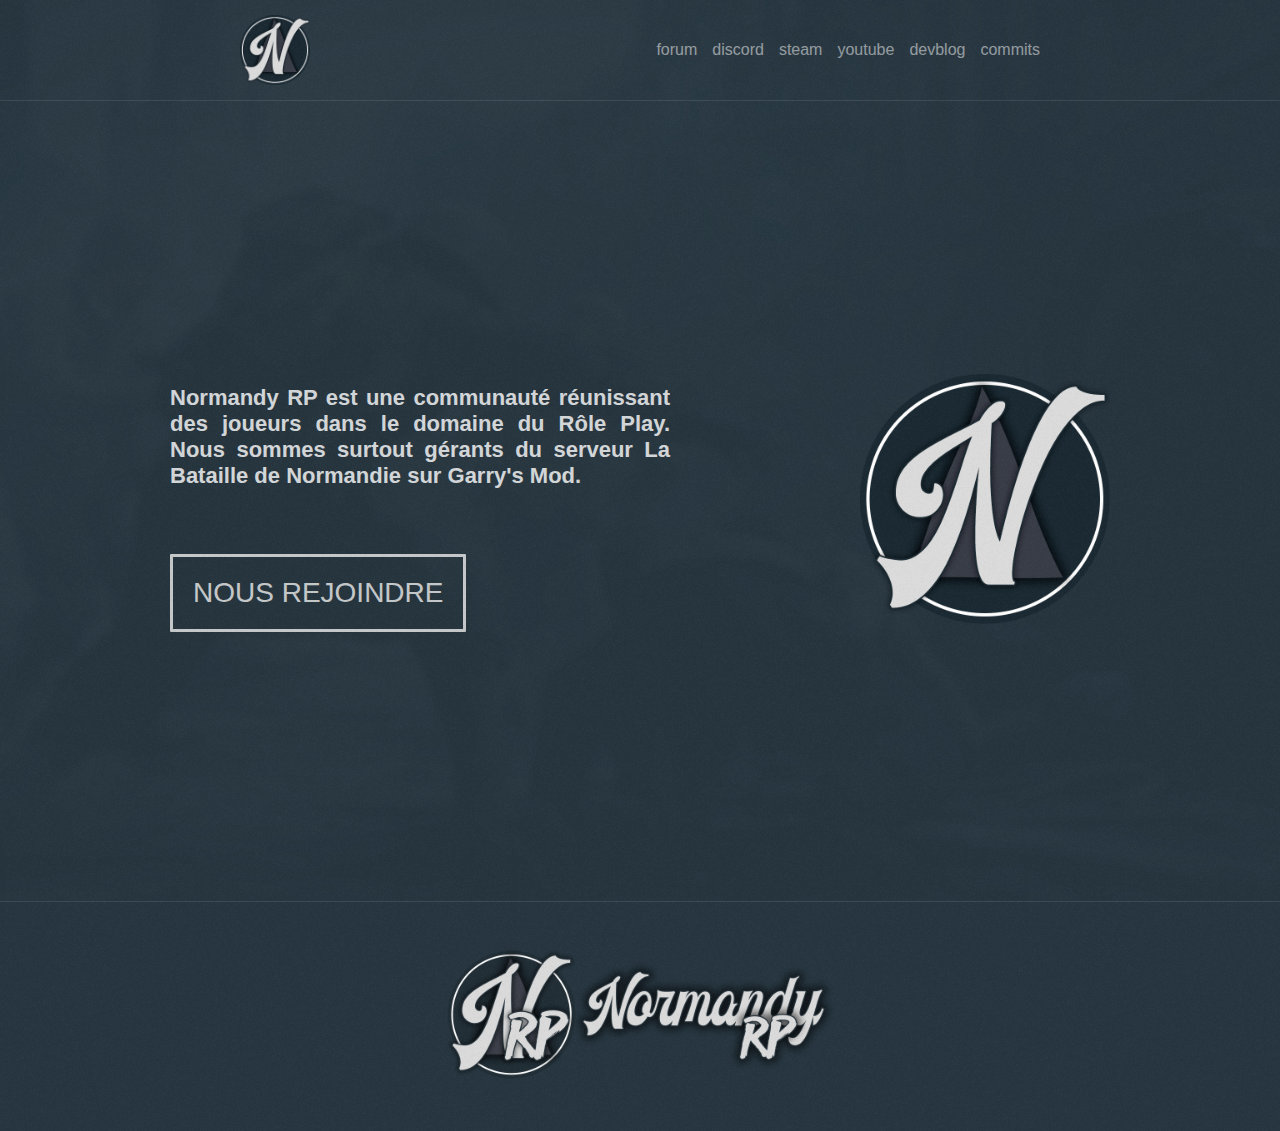
==== commit 28759a51: "upload de la nouvelle version" ====
--- a/index.html
+++ b/index.html
@@ -1,153 +1,56 @@
-<!DOCTYPE html>
-<html lang="fr">
-
-<head>
-
-    <meta charset="UTF-8">
-    <meta name="viewport" content="width=device-width, initial-scale=1.0">
-    <meta name="viewport" content="width=device-width, user-scalable=no">
-    <link rel="stylesheet" href="style.css">
-    <link rel="shortcut icon" href="pictures/logo.png" type="image/x-icon">
-    <meta http-equiv="X-UA-Compatible" content="ie=edge">
-    <link href="https://fonts.googleapis.com/css?family=Nunito+Sans:400,600,700,800&amp;display=swap" rel="stylesheet">
-    <title>Normandy RP</title>
-</head>
-
-
-
-<body id=body>
-    <div class="section">
-
-        <div id=bordure>
-            <!-- Cadre dans lequel les pages apparaissent -->
-
-
-
-
-
-            <!------------------------------ Menu ---------------------------->
-            <div id=onglets>
-                <div class=titremenu>
-                    <div class=blurbackground></div>
-                    <ul id="liens">
-
-                        <li id=un><a onclick="onglet2()">COMMUNAUTÉ</a></li>
-                        <li id=deux><a>COLLECTION</a></li>
-                        <li id=quatre><a>FORUM</a></li>
-
-
-                    </ul>
-                    <!--<a class=logo1><img src="pictures/discord.svg" width=70px></a>
-                    <a class=logo2><img src="pictures/steam.svg" width=70px></a>
-                    <a class=logo3><img src="pictures/youtube.svg" width=70px></a>-->
-
-
-                </div>
-
-
-
-
-
-            </div>
-
-
-
-
-            <div id=onglet>
-
-
-                <p>Normandy RP est une communauté réunissant des joueurs dans le domaine du Rôle Play. Nous sommes
-                    surtout gérants du serveur La Bataille de Normandie sur Garry's Mod. Vous pouvez ainsi nous retrouver sur
-                    le serveur La Bataille de Normandie V5.</p>
-            </div>
-
-
-
-
-            <!------------------------------ Onglet Se Connecter ---------------------------->
-
-
-
-            <div id=onglet3>
-                <p>Nous avons la chance d'avoir avec nous une équipe de développeurs compétents, connaissant de nombreux
-                    langages de programmation tels que le LUA, HTML, CSS, JS ... Ainsi nous proposons à nos joueurs des
-                    scripts inédits, rendant l'immersion plus intense. Mais ce n'est pas tout, dans cette équipe, deux
-                    membres maîtrisent le logiciel Hammer Editor ce qui nous permet aujourd'hui de mettre à la
-                    disposition de nos joueurs, deux nouvelles maps jamais vus auparavant.
-            </div>
-        </div>
-
-
-
-
-
-        <!------------------------------ Bouton Menu, A propos et se connecter ---------------------------->
-        <div id="menu">
-            <div onmouseover=burgermenuhover() onmouseout=burgermenuhover() id=burger-menu onclick=onClickMenu()>
-                <div class=menu></div>
-            </div>
-        </div>
-
-        <div id=blur>
-
-            <a onmouseover=line1() onmouseout=line1() id=infoUn>À propos</a>
-            <div id=borderline></div>
-            <a onmouseover=line2() onmouseout=line2() id=infoDeux>Notre contenu</a>
-            <div id=borderlinedeux></div>
-
-        </div>
-        <!------------------------------ Logo et bouton au centre de l'ecran quand on arrive sur le site ---------------------------->
-        <div id=titre class="titre">
-            <img class=logo2 src="pictures/logo2.png" width=40% />
-
-
-
-            <div class=start>
-
-                <button href='#'>
-                    <div>S'ENGAGER</div>
-                </button>
-            </div>
-        </div>
-
-        <!------------------------------ arriere plan anime ---------------------------->
-        <div class="container" id=container>
-            <ul id="scene">
-                <li class="layer" data-depth=".01"><img src="pictures/bg2.png"></li>
-                <li class="layer" data-depth=".04"><img src="pictures/bg.png"></li>
-            </ul>
-        </div>
-    </div>
-
-
-
-
-    <!------------------------------ arriere plan anime ---------------------------->
-    <script src="global.js"></script>
-
-
-
-
-    <!-- Script arriere plan (vient de github et est libre d'utilisation) -->
-    <script src="parallax.js"></script>
-    <script>
-        var scene = document.getElementById('scene');
-        var parallax = new Parallax(scene);
-    </script>
-
-
-
-
-    <!-- script pour le bouton -->
-    <script language="javascript" type="text/javascript">
-        function
-        buttonCommand() {
-            alert("Les développeurs Olivier, Louka,  et Paul n'ont pas fini de développer cette partie du site internet.")
-        }
-    </script>
-
-
-
-
-
-</body>+<!DOCTYPE html>
+<html lang="fr">
+
+<head>
+
+    <meta charset="UTF-8">
+    <meta name="viewport" content="width=device-width, initial-scale=1.0">
+    <meta name="viewport" content="width=device-width, user-scalable=no">
+    <link rel="stylesheet" href="style.css">
+    <link rel="shortcut icon" href="images/logo_lbdnsamall.png" type="image/x-icon">
+    <meta http-equiv="X-UA-Compatible" content="ie=edge">
+    <link href="https://fonts.googleapis.com/css?family=Nunito+Sans:400,600,700,800&amp;display=swap" rel="stylesheet">
+    <title>NormandyRP</title>
+</head>
+
+
+
+<body id=body>
+
+    <div class=noise></div>
+    <header>
+        <nav>
+            <div class=menu>
+                <a href="../index.html"><img src="images/logo_lbdnsamall.png"></a>
+            </div>
+            <ol class=menu>
+                <li><a href=https://forum.c-normandyrp.fr/index.php>forum</a> </li>
+                <li><a href=https://discord.com/invite/kkJ3yxu>discord</a></li>
+                <li><a href=https://steamcommunity.com/groups/1944-lbdn>steam</a></li>
+                <li><a href=https://www.youtube.com/channel/UCrGOUmKbRWHEhgIYwbsvCWA/videos>youtube</a></li>
+                <li><a href=../devblog.html>devblog</a></li>
+                <li><a href=../commits.html>commits</a></li>
+            </ol>
+        </nav>
+    </header>
+    <div class=page-content>
+        <div class="pagecontent">
+        <div id=content-left>
+            <h1>Normandy RP est une communauté réunissant des joueurs dans le domaine du Rôle Play. Nous sommes
+                    surtout gérants du serveur La Bataille de Normandie sur Garry's Mod.
+            </h1>
+            <button onclick="location.href='qui_suis_je.html';">NOUS REJOINDRE</button>
+        </div>
+        <div id=content-right>
+            <img  class=logo src="images/logo_lbdnsamall.png">
+        </div>
+    </div>
+    </div>
+    <script src="global.js"></script>
+    <!-- Script arriere plan (vient de github et est libre d'utilisation) -->
+
+    <footer>
+        <a href="/"><img src="images/logo_lbdn.png"></a>
+    </footer>
+</body>
+    --- a/style.css
+++ b/style.css
@@ -1,1060 +1,311 @@
-html,
-body {
-    font-family: Nunito Sans;
-    color: #dbdbdb;
-    margin: 0;
-    padding: 0;
-    width: 100%;
-    max-height: 300%;
-    overflow: hidden;
-
-    text-align: center;
-
-
-
-}
-
-::-webkit-scrollbar {
-    display: none;
-}
-
-body {
-
-    position: relative;
-}
-
-
-@font-face {
-    font-family: "Courrier";
-    src: url("font/cour.ttf");
-}
-
-.containerMenu {
-
-    display: inline-flex;
-    flex-direction: row;
-    justify-content: space-around;
-    width: 100%;
-    height: 10%;
-}
-
-.logoReseauxSociaux {
-    height: 100%;
-
-    border-radius: 100000px;
-    -webkit-transform: scale(1);
-    transform: scale(1);
-    -webkit-transition: .3s ease-in-out;
-    transition: .3s ease-in-out;
-
-}
-
-.logoReseauxSociaux:hover {
-    -webkit-transform: scale(1.15);
-    transform: scale(1.15);
-    cursor: pointer;
-
-}
-
-
-
-.containerMenu {
-    -webkit-transition: .3s all;
-    transition: .3s all;
-}
-
-.containerMenu:hover {
-    -webkit-transform: scale(1.02);
-    transform: scale(1.02);
-
-}
-
-
-
-
-
-
-
-
-
-
-
-
-
-#onglets {
-    
-
-    z-index: 11111;
-
-    position: absolute;
-    background: transparent;
-    top:0;
-    right: 0;
-    width: 280px;
-    height: 340px;
-    display: flex;
-    flex-direction: column;
-    align-items: right;
-    justify-content: right;
-    transition: 0.5s all;
-    color: #000;
-    opacity: 0;
-    
-
-
-}
-.blurbackground{
-    position: absolute;
-    background: #fff;
-    width:110%;
-    height:110%;
-    margin-top: -10%;
-    margin-right: -10%;
-    filter: blur(1px);
-    border-bottom-left-radius:5px
-}
-
-
-#onglets.change {
-    
-    opacity: 1;
-
-    position: absolute;
-
-
-
-}
-
-.logomenu {
-    height: 20%;
-}
-
-
-
-
-
-
-
-
-
-
-
-
-
-
-
-
-
-/*_____Menu Normal_____*/
-
-
-
-
-
-
-
-
-
-
-
-
-
-
-
-
-
-
-/*_____Menu_____*/
-
-
-
-#menu {
-    font-size: 40px;
-    top: 19px;
-    right: 19px;
-    position: absolute;
-    transition: 0.8s all;
-    z-index: 200;
-    color: #fff;
-    border-right: 3px solid #fff;
-    border-top: 3px solid #fff;
-    height: 40px;
-    width: 40px;
-    z-index: 111111111111111111111111;
-
-}
-
-
-
-#menu.change {
-    cursor: pointer;
-    padding-bottom: 50px;
-    padding-left: 50px;
-}
-
-
-
-.menu {
-    position: absolute;
-    top: 20px;
-    height: 4px;
-    width: 25px;
-    background-color: white;
-    transition: 1s all;
-    right: 15px;
-
-}
-
-
-
-
-.menu::before {
-    position: absolute;
-    top: 10px;
-    content: ' ';
-    height: 4px;
-    width: 25px;
-    background-color: white;
-    transition: 1s all;
-        right: 0px;
-
-
-
-}
-
-.menu::after {
-
-    position: absolute;
-    bottom: 10px;
-    content: ' ';
-    height: 4px;
-    width: 25px;
-    background-color: white;
-    transition: 1s all;
-        right: 0px;
-
-
-    
-}
-
-
-#burger-menu.change .menu::before{
-    transform: rotate(90deg);
-    top:0;
-    background: #580000;
-}
-#burger-menu.change .menu::after{
-    transform: rotate(360deg);
-    bottom:0;
-background: #580000;
-
-}
-
-
-#burger-menu.change .menu{
-        transform: rotate(-45deg);
-background: #580000;
-}
-
-
-
-#burger-menu{
-    top:19px;
-    width: 33px;
-    height: 30px;
-    right: 0;
-    position: absolute;
-    transform: translate(0, -50%);
-
-}
-
-
-
-.bgmenu {
-    width: 100%;
-    bottom: 0;
-    left: 0;
-    position: absolute;
-
-
-}
-
-
-#container {
-    transition: 1s all;
-}
-
-#container.change {
-    filter: blur(5px);
-}
-
-
-
-
-#liens {
-    color: #580000;
-    margin-top: 50px;
-    margin-right: 20px;
-    
-    text-align: center;
-    text-decoration: none;
-    list-style-type: none;
-    position: absolute;
-    right: 0;
-    font-size: 30px;
-    font-weight: 700;
-    z-index: 0;
-}
-
-
-#liens li {
-    padding: 10px;
-    margin-bottom: -65px;
-    border: 3px solid #580000;
-    color: #580000;
-    font-weight: bold;
-    transition: 0.9s all;
-    background-color: #fff;
-    box-shadow: inset 0px 0px 0px 0px #580000;
-}
-
-
-
-#liens.change li{
-        margin-bottom: 40px;
-
-}
-
-
-
-#liens li:hover {
-
-    color: #fff;
-    cursor: pointer;
-    box-shadow: inset 0px 0px 0px 100px #580000;
-
-}
-
-
-
-
-
-
-
-
-
-.logo1 {
-    position: absolute;
-    left: 20px;
-    top: 14px;
-    transition: 0.5s all;
-}
-
-a.logo2 {
-    position: absolute;
-    left: 120px;
-    bottom: 114px;
-    transition: 0.5s all;
-
-}
-
-.logo3 {
-    position: absolute;
-    right: 20px;
-    bottom: 14px;
-    transition: 0.5s all;
-
-}
-
-
-.logo1:hover,
-a.logo2:hover,
-.logo3:hover {
-    transform: scale(0.8);
-    cursor: pointer;
-
-}
-
-
-
-
-
-
-
-
-
-
-
-
-
-
-
-#infoUn {
-    color: white;
-    opacity: 0.8;
-    position: absolute;
-    z-index: 100;
-    left: 29px;
-    top: 50%;
-    transform: translate(0, -50%);
-    font-size: 15px;
-    font-family: Nunito Sans;
-    font-weight: bold;
-    transition: 0.8s all;
-
-}
-
-
-#infoUn.change,
-#infoDeux.change {
-    filter: blur(5px);
-}
-
-
-
-
-#infoUn:hover {
-    opacity: 1;
-    cursor: pointer;
-    color: white;
-
-}
-
-#borderline {
-    position: absolute;
-    z-index: 100;
-    left: 19px;
-    top: 50%;
-    transform: translate(0, -50%);
-    height: 30px;
-    width: 3px;
-    background-color: white;
-    transition: 0.8s all;
-
-}
-
-#borderline.change {
-
-
-    height: 100px;
-
-}
-
-
-
-
-
-#infoDeux {
-    opacity: 0.8;
-    position: absolute;
-    z-index: 100;
-    right: 29px;
-    top: 50%;
-    color: white;
-    transform: translate(0, -50%);
-    font-size: 15px;
-    font-family: Nunito Sans;
-    font-weight: bold;
-    transition: 0.8s all;
-
-}
-
-#infoDeux:hover {
-    opacity: 1;
-    cursor: pointer;
-
-
-}
-
-#borderlinedeux {
-    position: absolute;
-    z-index: 100;
-    right: 19px;
-    top: 50%;
-    transform: translate(0, -50%);
-    height: 30px;
-    width: 3px;
-    background-color: white;
-    transition: 0.8s all;
-
-}
-
-#borderlinedeux.change {
-
-
-    height: 100px;
-
-}
-
-
-
-
-
-
-
-
-
-
-
-
-
-
-
-
-
-
-
-
-
-.logomenu {
-    position: relative;
-    margin-top: 1%;
-}
-
-#bordure {
-    position: absolute;
-    background: transparent;
-    overflow: hidden;
-    top: 20px;
-    left: 20px;
-    bottom: 20px;
-    right: 20px;
-    border: 1px solid white;
-    z-index: 1;
-    transition: 0.8s all;
-    
-}
-
-
-
-#bordure.change {
-
-    z-index: 1000;
-}
-#bordure.changedeux {
-    z-index: 1100;
-}
-
-
-
-
-
-
-
-
-
-
-
-.close {
-    position: absolute;
-    right: 27px;
-    top: 22px;
-    width: 32px;
-    height: 32px;
-    opacity: 0.8;
-    transition: 0.5s all;
-    z-index: 11111;
-
-}
-
-.close:hover {
-    opacity: 0.8;
-    cursor: pointer;
-}
-
-.close:before,
-.close:after {
-    position: absolute;
-    left: 15px;
-    content: ' ';
-    height: 35px;
-    width: 4px;
-    background-color: black;
-
-    border-radius: 20px;
-
-}
-
-.close:before {
-    transform: rotate(45deg);
-}
-
-.close:after {
-    transform: rotate(-45deg);
-}
-
-
-.close2 {
-    position: absolute;
-    left: 0;
-    top: 0;
-    width: 37px;
-    height: 37px;
-    opacity: 1;
-    transition: 0.5s all;
-    z-index: 11111;
-    background: white;
-    border-radius: 1000px;
-}
-
-.close2:hover {
-    opacity: 0.8;
-    cursor: pointer;
-}
-
-.close2:before,
-.close2:after {
-    position: absolute;
-    left: 15px;
-    top: 4px;
-    content: ' ';
-    height: 25px;
-    width: 3px;
-    background-color: black;
-    border: 2px solid black;
-    border-radius: 20px;
-
-}
-
-.close2:before {
-    transform: rotate(45deg);
-}
-
-.close2:after {
-    transform: rotate(-45deg);
-}
-
-
-
-
-.close3 {
-    position: absolute;
-    right: 0;
-    top: 0;
-    width: 37px;
-    height: 37px;
-    opacity: 1;
-    transition: 0.5s all;
-    z-index: 11111;
-    background: white;
-    border-radius: 1000px;
-}
-
-.close3:hover {
-    opacity: 0.8;
-    cursor: pointer;
-}
-
-.close3:before,
-.close3:after {
-    position: absolute;
-    left: 15px;
-    top: 4px;
-    content: ' ';
-    height: 25px;
-    width: 3px;
-    background-color: black;
-    border: 2px solid black;
-    border-radius: 20px;
-
-}
-
-.close3:before {
-    transform: rotate(45deg);
-}
-
-.close3:after {
-    transform: rotate(-45deg);
-}
-
-
-
-
-
-
-
-
-
-
-
-
-
-
-
-
-
-
-
-
-
-
-
-
-
-
-
-
-
-
-
-/*__________________Section___________________*/
-
-
-
-
-
-
-
-
-.section {
-    position: relative;
-    width: 100%;
-    height: 100vh;
-    display: flex;
-    align-items: center;
-    justify-content: center;
-    background: #424242;
-
-}
-
-.titre {
-
-    width: 100%;
-    position: absolute;
-    color: #cdcdcd;
-
-    z-index: 1;
-    transition: 1s all;
-}
-
-.titre .logo2 {
-
-    margin-bottom: 10%;
-    top: 0;
-
-}
-
-.titremenu {
-    height: 100%;
-    width: 100%;
-}
-
-
-
-
-
-.start2 {
-    width: 100%;
-    position: relative;
-    margin-left: 50%;
-
-}
-
-.start2 button {
-    transform: translate(-50%);
-    border: 2px solid white;
-    border-radius: 2px;
-    color: white;
-    font-size: 50px;
-    font-weight: bold;
-    padding: 20px;
-    transition: 0.9s all;
-    background-color: transparent;
-    box-shadow: inset 0px 0px 0px 0px white;
-
-}
-
-
-
-.start2 button:hover {
-
-
-    color: #fff;
-    cursor: pointer;
-    box-shadow: inset 0px 0px 0px 100px white;
-
-}
-
-
-
-
-
-
-
-.txt_sect2_2 {
-    text-align: left;
-    font-size: 20px;
-
-    margin-top: 2%;
-    margin-bottom: 2%;
-    background-color: rgba(0, 0, 0, 0.2);
-    padding: 1%;
-
-    overflow: none;
-    z-index: 3;
-    position: relative;
-}
-
-
-
-
-
-/*_____Bouton_____*/
-
-
-
-
-
-
-
-
-
-
-
-
-#blur{
-    z-index:1000;
-}
-
-#onglet {
-    margin-top: calc(50vh - 20px);
-    margin-left: 100px;
-    position: relative;
-    background: #ffffff;
-    font-family: Arial;
-    font-size: 20px;
-    text-align: center;
-    width: 50%;
-    border-radius: 10px;
-    padding: 0px;
-    color: black;
-    opacity: 0;
-    transition: 1s all;
-    transform: translate(0,-50%);
-    visibility: hidden;
-    z-index: 10000;
-}
-#onglet:after {
-    content: '';
-    position: absolute;
-    display: block;
-    width: 0;
-    z-index: 1;
-    border-style: solid;
-    border-color: transparent #ffffff;
-    border-width: 13px 20px 13px 0;
-    top: 50%;
-    left: -20px;
-    margin-top: -13px;
-}
-
-
-
-
-#onglet.change {
-    visibility: visible;
-    opacity: 1;
-}
-
-
-
-
-
-h1 {
-    font-size: 50px;
-
-}
-
-#onglet p {
-    left: 0;
-    top: 0%;
-    margin: 0;
-    font-size: 20px;
-    text-align: justify;
-    padding: 10px;
-}
-
-
-
-
-
-
-
-#onglet3.change {
-    opacity: 1;
-    visibility: visible;
-
-
-}
-
-
-
-
-#onglet3 {
-    position: absolute;
-    background: #ffffff;
-    color: #000;
-    font-family: Arial;
-    font-size: 20px;
-    text-align: center;
-    width: 50%;
-    border-radius: 10px;
-    padding: 0px;
-    top:50%;
-    transform: translate(0,-50%);
-    right: 140px;
-    transition: 1s all;
-    visibility: hidden;
-    opacity: 0;
-
-}
-#onglet3:after {
-    content: '';
-    position: absolute;
-    display: block;
-    width: 0;
-    z-index: 1;
-    border-style: solid;
-    border-color: transparent #ffffff;
-    border-width: 13px 0 13px 20px;
-    top: 50%;
-    right: -20px;
-    margin-top: -13px;
-}
-
-#onglet3 p {
-    left: 0;
-    top: 0%;
-    margin: 0;
-    font-size: 20px;
-    text-align: justify;
-    padding: 10px;
-}
-
-
-
-
-
-
-
-
-
-
-
-
-
-
-
-h1 {
-    font-size: 50px;
-
-}
-
-
-
-
-
-
-@media all and (max-width: 840px) {}
-
-
-
-#community {
-    width: 100px;
-    height: 100px;
-    background: white;
-    clip-path: url(#myClip);
-}
-
-
-
-
-
-
-
-
-.start button {
-    border: 2px solid #fff;
-    color: #fff;
-    font-size: 50px;
-    font-weight: bold;
-    padding: 20px;
-    transition: 0.9s all;
-    background-color: transparent;
-    box-shadow: inset 0px 0px 0px 0px #fff;
-
-}
-
-
-
-.start button:hover {
-
-    color: #580000;
-    cursor: pointer;
-    box-shadow: inset 0px 0px 0px 100px #fff;
-
-}
-
-
-
-@media all and (max-width: 840px) {
-    .start button {
-        margin-top: 100px;
-        border: 2px solid #fff;
-        border-radius: 2px;
-        color: #fff;
-        font-size: 30px;
-        font-weight: bold;
-        padding: 20px;
-        transition: 0.7s all;
-        background-color: transparent;
-        box-shadow: inset 0px 0px 0px 0px #fff;
-        margin-right: 25px;
-        margin-left: 25px;
-    }
-
-
-    .titre .logo2 {
-
-        width: 75%;
-    }
-}
-
-
-
-
-
-@media all and (max-height: 300px) {
-    body {
-        overflow-y: hidden;
-    }
-
-
-
-}
-
-@media all and (min-height: 420px) {
-    .FlipPhone {
-        display: none;
-    }
-}
-
-@keyframes ring {
-    from {
-        box-shadow: 0px 0px 10px 2px rgba(0, 0, 255, 1), inset 0px 0px 2px 4px rgba(0, 0, 255, 1);
-
-
-    }
-
-    25% {
-        box-shadow: 0px 0px 10px 2px rgba(255, 0, 0, 1), inset 0px 0px 2px 4px rgba(255, 0, 0, 1);
-    }
-
-    75% {
-        box-shadow: 0px 0px 10px 5px rgba(0, 255, 0, 1), inset 0px 0px 2px 4px rgba(0, 255, 0, 1);
-    }
-
-    to {
-        box-shadow: 0px 0px 10px 2px rgba(0, 0, 255, 1), inset 0px 0px 2px 4px rgba(0, 0, 255, 1);
-    }
-}+html {
+    height: 100vh;
+}
+
+@import url('https://fonts.googleapis.com/css2?family=Open+Sans&display=swap');
+
+body {
+    position: relative;
+    min-height: 100%;
+    overflow-y: auto;
+    overflow-x: hidden;
+    margin: 0;
+    font-family: 'Open Sans', sans-serif;
+    color: #fff;
+
+    background-image: linear-gradient(to bottom, rgba(49, 50, 63, 0.3) 0%, rgba(49, 50, 63, 0.3) 0%), url(images/bgfix.png);
+    background-color: #222f38;
+
+    background-attachment: fixed;
+    background-size: cover;
+    background-position: center;
+}
+
+
+body:after {
+    background-image: url(images/noise.png);
+    content: " ";
+    position: absolute;
+    left: 0;
+    right: 0;
+    top: 0;
+    bottom: 0;
+    z-index: 500;
+    pointer-events: none;
+    opacity: 0.7;
+}
+
+nav {
+    display: flex;
+    align-items: center;
+    align-content: center;
+    justify-content: space-between;
+    max-width: 800px;
+    min-height: 80px;
+    padding: 0 20px;
+    margin: auto;
+    
+    padding: 10px 0;
+}
+
+.pagecontent h1 {
+    font-size: 22px;
+    text-align: justify;
+    width: 500px;
+        opacity: 0.8;
+
+}
+
+.pagecontent {
+    width: 100%;
+    background-size: cover;
+    justify-content: space-evenly;
+    display: flex;
+    flex-direction: row;
+    align-items: center;
+    min-height:  calc(50vh - 45px);
+    
+}
+
+.pagecontent button {
+    outline-style: none;
+    float: left;
+    text-align: left;
+    color: #ededed;    
+    border: 0.3vw solid #ededed;
+    transition: 0.4s all;
+    background: transparent;
+    font-size: 28px;
+    padding: 20px;
+    border-radius: 1px;
+    box-shadow: inset 0 0 0 0 #ededed;
+    opacity: 0.8;
+    margin-top: 50px
+}
+
+.pagecontent button:hover {
+    cursor: pointer;
+    box-shadow: inset 0 -100px 0 0 #ededed;
+    color: rgba(39, 54, 63, 1);    
+}
+
+.logo {
+    margin-left: 20px;
+    width: 250px;
+    transition: all 0.2s ease-out;
+}
+
+.logo:hover {
+    transform: scale(1.1);
+}
+
+
+
+
+header {
+    background: rgba(39, 54, 63, 0.95);
+    border-bottom: solid 1px rgba(255, 255, 255, 0.1);
+
+}
+
+
+
+.page-content {
+    width: 100%;
+    min-height:calc(100vh - 200px);
+    background: rgba(39, 54, 63, 0.95);
+    display: flex;
+    padding: 50px 0;
+    align-items: center;
+    justify-content: center;
+    flex-direction: column;
+}
+
+.first-page{
+    height: 50%;
+    width: 800px;
+    position: relative;
+    
+}
+
+.first-page-text{
+    text-align: justify;
+    font-size: 20px;
+}
+.first-page-image{
+    background: url(images/logo_lbdnsamall.png);
+    background-size: contain;
+    height: 100%;
+    width: 50%;
+}
+
+
+nav ol {
+    display: flex;
+    align-items: center;
+    justify-content: center;
+    flex-direction: row;
+    flex-wrap: wrap;
+    max-width: 400px;
+
+    padding: 0;
+    
+
+    list-style-type: none;
+    font-size: 16px;
+}
+nav ol li{
+    margin-left:15px; 
+}
+
+
+
+
+div.menu a {
+    font-weight: 1000;
+    font-size: 44px;
+    color: #ededed;
+    display: flex;
+    justify-content: center;
+    align-items: center;
+
+}
+div.menu a img{
+    height: 70px;
+}
+
+nav ol li a {
+    font-weight: 500;
+
+    text-decoration: none;
+    opacity: 0.5;
+    color: #fff;
+    transition: 0.1s all;
+
+}
+
+nav ol li a:hover {
+    opacity: 1;
+}
+
+
+@media screen and (max-width: 849px) {
+    nav {
+        flex-direction: column;
+    }
+
+    footer img {
+        width: 47vw;
+    }
+
+    .devblog-container {
+        width: 85vw;
+        margin: 50px 0;
+
+    }
+    .logo{
+        display: none;
+    }
+    .pagecontent {
+        justify-content: center;
+    }
+
+}
+
+@media screen and (min-width: 850px) {
+    .devblog-container {
+        width: 600px;
+        margin: 50px 0;
+
+    }
+}
+
+footer {
+    background: #ededed;
+    display: flex;
+    justify-content: center;
+    background:  rgba(39, 54, 63, 0.95);
+    border-top: solid 1px rgba(255, 255, 255, 0.1);
+
+
+}
+
+footer img {
+    max-width: 400px;
+}
+
+.devblog-container {
+    overflow: hidden;
+    position: relative;
+    border-radius: 5px;
+    background: rgba(0, 0, 0, 0.1);
+    -webkit-box-shadow: 0px 0px 0px 0px rgba(255, 255, 255, .1);
+    -moz-box-shadow: 0px 0px 0px 0px rgba(255, 255, 255, .1);
+    box-shadow: 0px 0px 0px 0px rgba(255, 255, 255, .1);
+        transition: 0.3s ease-out;
+
+}
+
+
+
+.devblog-container:hover {
+    cursor: pointer;
+    -webkit-box-shadow: 0px 0px 0px 10px rgba(255, 255, 255, .1);
+    -moz-box-shadow: 0px 0px 0px 10px rgba(255, 255, 255, .1);
+    box-shadow: 0px 0px 0px 10px rgba(255, 255, 255, .1);
+}
+
+
+
+
+
+
+.devblog-title {
+
+    padding: 10px;
+    margin: 0 0 200px 0;
+}
+
+.devblog-title h1 {
+    opacity: 0.8;
+    margin: 0;
+
+}
+
+.devblog-title h2 {
+    font-size: 15px;
+    opacity: 0.5
+}
+
+.devblog-title p {
+    font-weight: 100;
+    opacity: 0.7;
+    font-size: 15px;
+}
+
+
+
+.devblog-image {
+    position: absolute;
+    bottom: 0;
+    left: 0;
+    background: url(images/devblog1.jpg);
+    height: 200px;
+    width: 100%;
+    background-size: cover;
+    background-position: center;
+}
+
+
+
+
+
+/*
+.noise {
+    background-image: url([data-uri]);
+    width: 100%;
+    height: 100%;
+    pointer-events: none;
+    position: absolute;
+    opacity: 0.4;
+}*/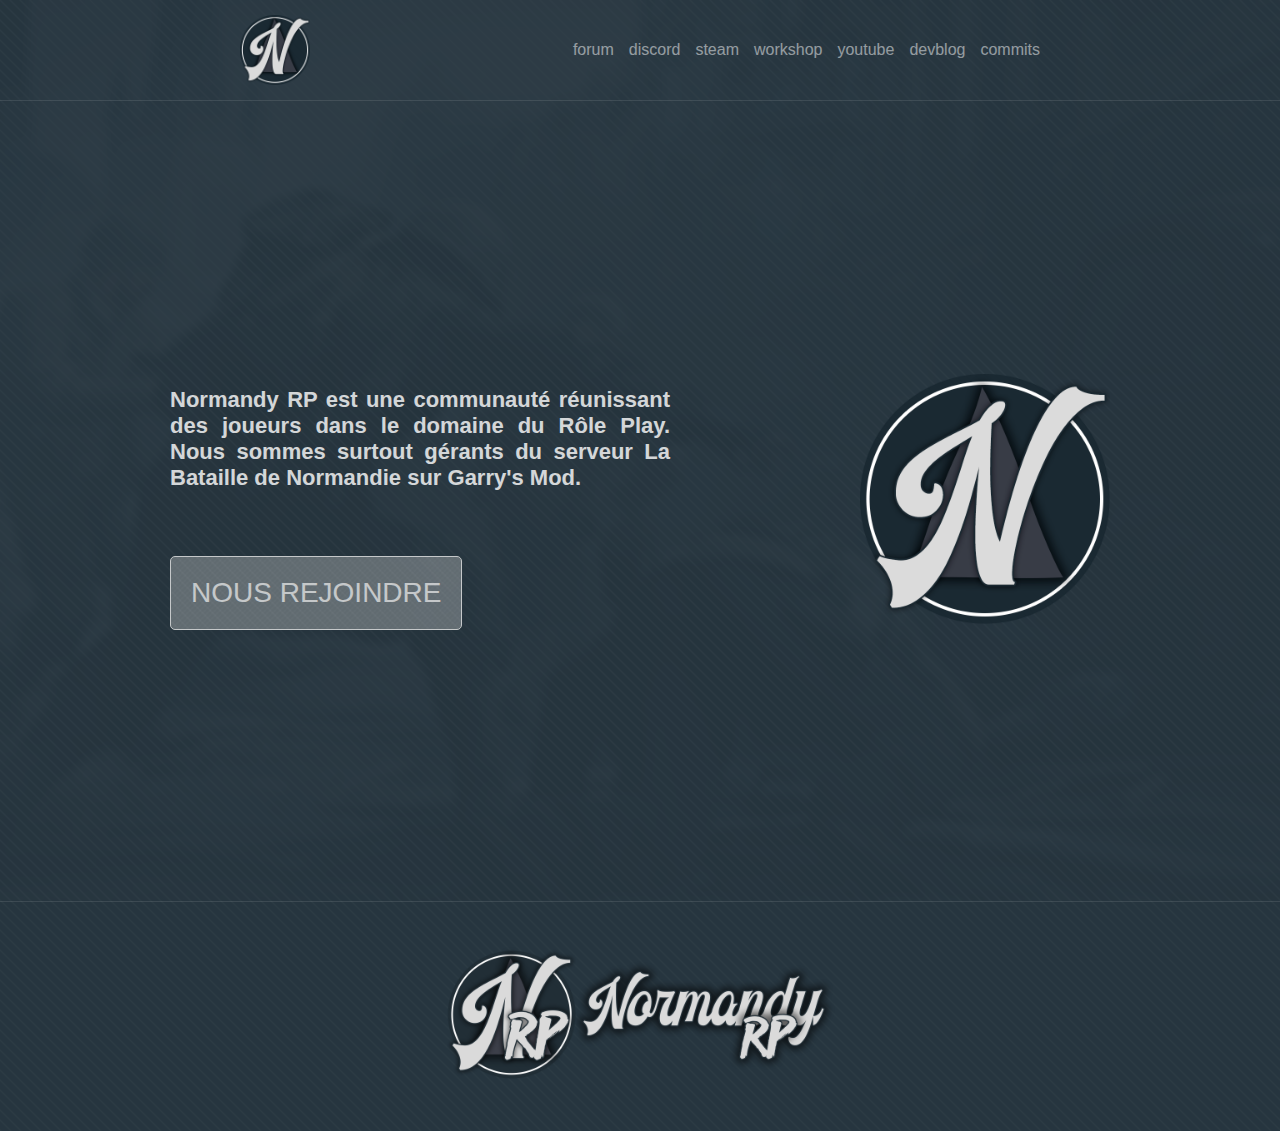
==== commit ad69d697: "changements graphiques" ====
--- a/index.html
+++ b/index.html
@@ -21,15 +21,16 @@
     <header>
         <nav>
             <div class=menu>
-                <a href="../index.html"><img src="images/logo_lbdnsamall.png"></a>
+                <a href="./index.html"><img src="images/logo_lbdnsamall.png"></a>
             </div>
             <ol class=menu>
                 <li><a href=https://forum.c-normandyrp.fr/index.php>forum</a> </li>
                 <li><a href=https://discord.com/invite/kkJ3yxu>discord</a></li>
                 <li><a href=https://steamcommunity.com/groups/1944-lbdn>steam</a></li>
+                <li><a href="https://steamcommunity.com/sharedfiles/filedetails/?id=1658659672">workshop</a></li>
                 <li><a href=https://www.youtube.com/channel/UCrGOUmKbRWHEhgIYwbsvCWA/videos>youtube</a></li>
-                <li><a href=../devblog.html>devblog</a></li>
-                <li><a href=../commits.html>commits</a></li>
+                <li><a href=./devblog.html>devblog</a></li>
+                <li><a href=./commits.html>commits</a></li>
             </ol>
         </nav>
     </header>
@@ -50,7 +51,7 @@
     <!-- Script arriere plan (vient de github et est libre d'utilisation) -->
 
     <footer>
-        <a href="/"><img src="images/logo_lbdn.png"></a>
+        <a href="./index.html"><img src="images/logo_lbdn.png"></a>
     </footer>
 </body>
     --- a/style.css
+++ b/style.css
@@ -1,5 +1,5 @@
 html {
-    height: 100vh;
+    height: 100%;
 }
 
 @import url('https://fonts.googleapis.com/css2?family=Open+Sans&display=swap');
@@ -23,16 +23,17 @@
 
 
 body:after {
-    background-image: url(images/noise.png);
+    background-image: url(images/overlayLine.svg);
+    background-size: 10px;
     content: " ";
     position: absolute;
     left: 0;
     right: 0;
     top: 0;
     bottom: 0;
-    z-index: 500;
+    z-index: -1;
     pointer-events: none;
-    opacity: 0.7;
+    opacity: 0.5;
 }
 
 nav {
@@ -71,22 +72,43 @@
     outline-style: none;
     float: left;
     text-align: left;
-    color: #ededed;    
-    border: 0.3vw solid #ededed;
+    color: rgba(237,237,237,1);
+    border: 1px solid #ededed;
     transition: 0.4s all;
-    background: transparent;
+    background: rgba(237,237,237,0.4);
     font-size: 28px;
     padding: 20px;
-    border-radius: 1px;
-    box-shadow: inset 0 0 0 0 #ededed;
+    border-radius: 5px;
+    position: relative;
     opacity: 0.8;
     margin-top: 50px
 }
 
-.pagecontent button:hover {
-    cursor: pointer;
-    box-shadow: inset 0 -100px 0 0 #ededed;
-    color: rgba(39, 54, 63, 1);    
+.pagecontent button:after {
+    background-image: url(images/overlayDot.png);
+    background-size: 5px;
+    content: "";
+    position: absolute;
+    z-index: -1;
+    opacity: 0.1;
+    left: 0;
+    top: 0;
+    width: 100%;
+    height: 100%;
+    pointer-events: none;
+    transition: 0.3s all;
+}
+
+
+
+
+.pagecontent button:hover:after {
+    opacity: 0.4;
+}
+
+.pagecontent button:hover{
+        cursor: pointer;
+
 }
 
 .logo {
@@ -146,7 +168,7 @@
     justify-content: center;
     flex-direction: row;
     flex-wrap: wrap;
-    max-width: 400px;
+    max-width: 100%;
 
     padding: 0;
     
@@ -239,31 +261,39 @@
     position: relative;
     border-radius: 5px;
     background: rgba(0, 0, 0, 0.1);
-    -webkit-box-shadow: 0px 0px 0px 0px rgba(255, 255, 255, .1);
-    -moz-box-shadow: 0px 0px 0px 0px rgba(255, 255, 255, .1);
-    box-shadow: 0px 0px 0px 0px rgba(255, 255, 255, .1);
+    min-height: 300px;
         transition: 0.3s ease-out;
-
-}
-
-
-
-.devblog-container:hover {
-    cursor: pointer;
-    -webkit-box-shadow: 0px 0px 0px 10px rgba(255, 255, 255, .1);
-    -moz-box-shadow: 0px 0px 0px 10px rgba(255, 255, 255, .1);
-    box-shadow: 0px 0px 0px 10px rgba(255, 255, 255, .1);
-}
-
-
-
+        cursor: pointer;
+    
+}
+
+.devblog-container:after {
+    content:"EN SAVOIR PLUS";
+    text-align: center;
+    position: absolute;
+    left: 0;
+    right: 0;
+    font-weight: 800;
+    background: #000;
+    top: 0;
+    bottom: 0;
+    display: flex;
+    justify-content: center;
+    align-items: center;
+    opacity: 0;
+    pointer-events: none;
+    transition: 0.2s all;
+}
+.devblog-container:hover:after {
+    opacity: 0.5;
+}
 
 
 
 .devblog-title {
-
+    width: calc(50% - 20px);
     padding: 10px;
-    margin: 0 0 200px 0;
+    height: 100%;
 }
 
 .devblog-title h1 {
@@ -287,11 +317,12 @@
 
 .devblog-image {
     position: absolute;
+    top: 0;
     bottom: 0;
-    left: 0;
+    right: 0;
     background: url(images/devblog1.jpg);
-    height: 200px;
-    width: 100%;
+    height: auto;
+    width: 50%;
     background-size: cover;
     background-position: center;
 }
